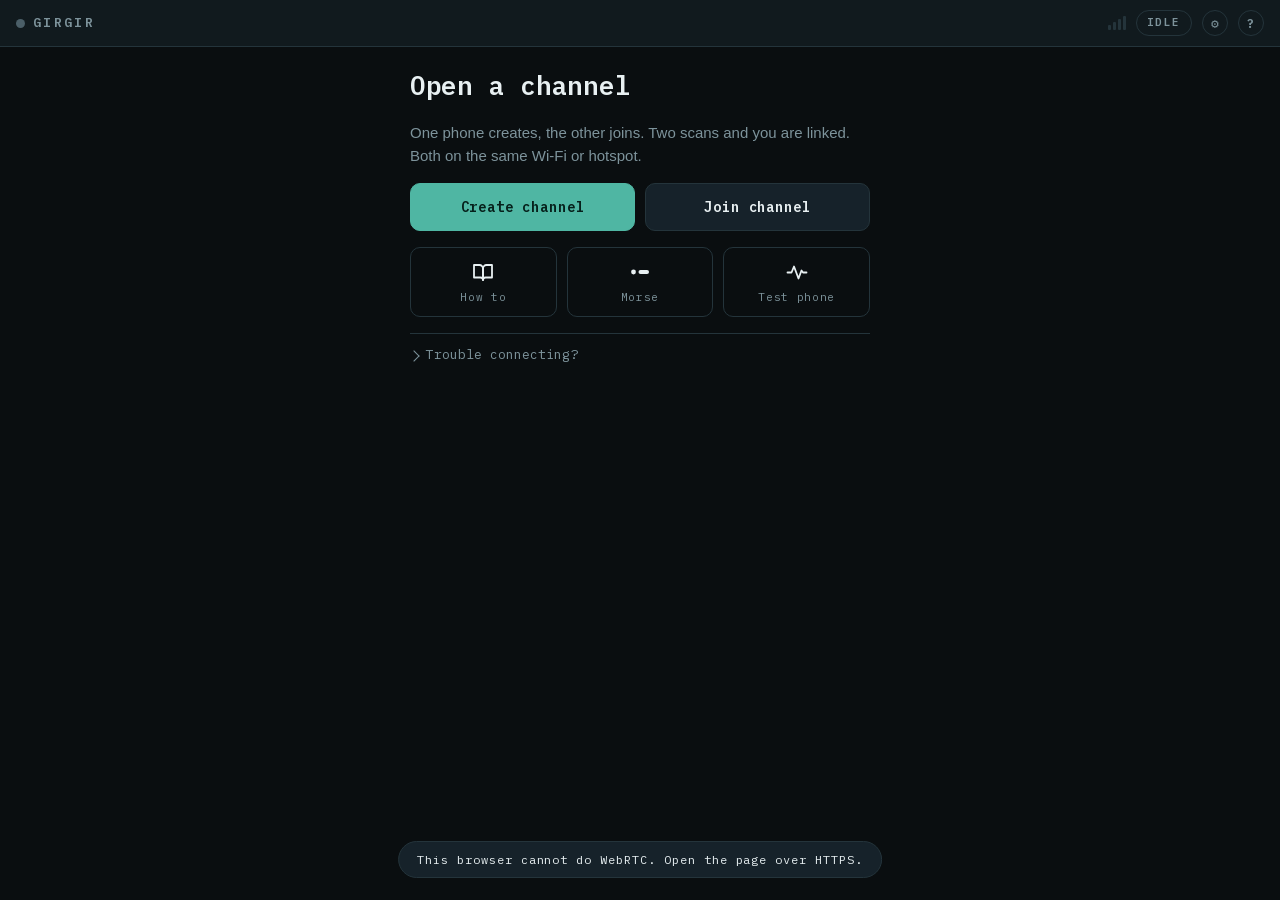
==== index.html @ 60e713d4 "0.50: Morse auto space and BT sentence break, long-range voice setting Co-Authored-By: Claude Opus 5" ====
<!doctype html>
<html lang="en">
<head>
<meta charset="utf-8">
<meta name="viewport" content="width=device-width, initial-scale=1, viewport-fit=cover, user-scalable=no">
<title>Girgir</title>
<link rel="manifest" href="manifest.webmanifest">
<meta name="theme-color" content="#0a0e10">
<meta name="mobile-web-app-capable" content="yes">
<meta name="apple-mobile-web-app-capable" content="yes">
<meta name="apple-mobile-web-app-status-bar-style" content="black-translucent">
<meta name="apple-mobile-web-app-title" content="Girgir">
<link rel="apple-touch-icon" href="icon-192.png">
<link rel="icon" href="icon-192.png">
<link rel="stylesheet" href="styles.css">
</head>
<body>

<header class="bar">
  <div class="brand">
    <span class="dot" id="brandDot"></span>
    <span>GIRGIR</span>
  </div>
  <div class="bar-right">
    <span class="bars" id="bars" data-q="0" aria-label="Link quality"><i></i><i></i><i></i><i></i></span>
    <span class="pill" id="statePill" data-state="idle">IDLE</span>
    <button class="icon-btn" id="btnSettings" aria-label="Settings">&#9881;</button>
    <button class="icon-btn" id="btnHelp" aria-label="Setup guide">?</button>
  </div>
</header>

<main id="main">

  <!-- ============ SETUP ============ -->
  <section class="view" id="viewSetup">
    <div class="stack">
      <div class="install" id="updateBar" hidden>
        <p class="install-text" id="updateText"></p>
        <button class="btn small" id="btnUpdate">Update</button>
      </div>

      <div class="install" id="resumeBar" hidden>
        <p class="install-text" id="resumeText"></p>
        <button class="btn small" id="btnResume">Return to channel</button>
        <button class="icon-btn" id="btnResumeHide" aria-label="Dismiss">&times;</button>
      </div>

      <div class="install" id="installBar" hidden>
        <p class="install-text" id="installText"></p>
        <button class="btn small" id="btnInstall" hidden>Install</button>
        <button class="icon-btn" id="btnInstallHide" aria-label="Already installed">&times;</button>
      </div>

      <h1 class="headline">Open a channel</h1>
      <p class="prose">One phone creates, the other joins. Two scans and you are linked. Both on the same Wi-Fi or hotspot.</p>
      <div class="btn-row">
        <button class="btn primary" id="btnCreate">Create channel</button>
        <button class="btn" id="btnJoin">Join channel</button>
      </div>

      <nav class="tools" aria-label="More">
        <button class="tool" id="btnGuide">
          <svg viewBox="0 0 24 24" aria-hidden="true"><path d="M3 5h5.5A3.5 3.5 0 0 1 12 8.5V20a2.5 2.5 0 0 0-2.5-2.5H3z"/><path d="M21 5h-5.5A3.5 3.5 0 0 0 12 8.5V20a2.5 2.5 0 0 1 2.5-2.5H21z"/></svg>
          <span>How to</span>
        </button>
        <button class="tool" id="btnDrill">
          <svg viewBox="0 0 24 24" aria-hidden="true"><circle cx="5.5" cy="12" r="2.4" class="solid"/><rect x="10.5" y="10" width="10.5" height="4" rx="2" class="solid"/></svg>
          <span>Morse</span>
        </button>
        <a class="tool" id="linkDiag" href="diag.html">
          <svg viewBox="0 0 24 24" aria-hidden="true"><path d="M2.5 12.5h4l2.5-6 4.5 12 3-8 1.5 2h3.5"/></svg>
          <span>Test phone</span>
        </a>
      </nav>

      <details class="trouble">
        <summary>Trouble connecting?</summary>
        <dl>
          <dt>Stuck on &ldquo;Linking up&rdquo; &middot; Android</dt>
          <dd>Settings &rarr; Apps &rarr; your browser &rarr; Permissions &rarr; <b>Nearby devices</b> &rarr; Allow. Then force-stop the browser and open it again.</dd>
          <dt>Stuck on &ldquo;Linking up&rdquo; &middot; iPhone, iPad</dt>
          <dd>Settings &rarr; Privacy &amp; Security &rarr; <b>Local Network</b> &rarr; turn your browser on. Safari needs nothing.</dd>
          <dt>Not the same network</dt>
          <dd>Join both to one Wi-Fi, or one phone&rsquo;s hotspot. On a hotspot, pick 2.4&nbsp;GHz and turn off auto-off. On iPhone, turn off Wi-Fi Assist.</dd>
          <dt>Camera blurry</dt>
          <dd>Tap <b>Switch camera</b>. Hold the phones 20&ndash;30&nbsp;cm apart with the other screen bright.</dd>
          <dt>Camera won&rsquo;t read</dt>
          <dd>Open <b>Use text</b> under the code and paste it on the other phone.</dd>
          <dt>Still stuck</dt>
          <dd><a href="diag.html">Test this phone</a> checks the microphone, camera and network.</dd>
        </dl>
      </details>

      <p class="ver-foot" id="verFoot"></p>
    </div>
  </section>

  <!-- ============ MORSE PRACTICE ============ -->
  <section class="view" id="viewDrill" hidden>
    <div class="stack">
      <p class="step">PRACTICE &middot; NO ONE ELSE NEEDED</p>

      <div class="toggles three" role="group" aria-label="Practice mode">
        <button class="tog" id="btnDrillSend" aria-pressed="true">Send it</button>
        <button class="tog" id="btnDrillHear" aria-pressed="false">Hear it</button>
        <button class="tog" id="btnDrillLive" aria-pressed="false">Live</button>
      </div>
      <div class="toggles" id="drillTogs">
        <button class="tog" id="btnDrillDigits" aria-pressed="false">+ numbers</button>
        <button class="tog" id="btnDrillMarks" aria-pressed="false">+ punctuation</button>
      </div>

      <div class="kx-phrase" id="freePhrase" aria-live="polite" hidden></div>
      <div id="freeKeyer" hidden></div>

      <div class="drill-card drill-only">
        <span class="drill-prompt" id="drillPrompt">&mdash;</span>
        <span class="drill-sub" id="drillSub">key this one</span>
      </div>

      <div class="morse" id="drillPanel">
        <div class="morse-head">
          <span class="morse-syms" id="drillSyms"></span>
          <button class="tog tiny" id="btnDrillSkip">Skip</button>
        </div>
        <p class="morse-cands" id="drillCands"></p>
      </div>

      <div class="drill-choices" id="drillChoices" hidden></div>
      <button class="tog" id="btnDrillReplay" hidden>Play it again</button>

      <button class="talk" id="drillKey">
        <span class="talk-label">KEY &middot; TAP = DOT &middot; HOLD = DASH</span>
      </button>

      <p class="drill-feedback drill-only" id="drillFeedback"></p>
      <p class="note drill-only" id="drillScore">streak 0 &middot; best 0</p>
      <div class="btn-row">
        <button class="btn" id="btnDrillChart">Full chart</button>
        <button class="btn ghost" id="btnDrillBack">Back</button>
      </div>
    </div>
  </section>

  <!-- ============ GUIDE ============ -->
  <section class="view" id="viewHelp" hidden>
    <div class="stack">
      <h1 class="headline">How to connect</h1>

      <ol class="guide">
        <li>
          <svg viewBox="0 0 240 120" class="ill anim" aria-hidden="true">
            <rect x="28" y="20" width="50" height="88" rx="9" class="ph"/><rect x="34" y="29" width="38" height="64" rx="3" class="scr"/><circle cx="53" cy="101" r="2.4" class="btn-dot"/><rect x="162" y="20" width="50" height="88" rx="9" class="ph"/><rect x="168" y="29" width="38" height="64" rx="3" class="scr"/><circle cx="187" cy="101" r="2.4" class="btn-dot"/>
            <g class="wifi" fill="none" stroke-linecap="round" stroke-width="3.2">
              <path d="M112.9 54.9 A10 10 0 0 1 127.1 54.9" class="arc a1"/>
              <path d="M107.3 49.3 A18 18 0 0 1 132.7 49.3" class="arc a2"/>
              <path d="M101.6 43.6 A26 26 0 0 1 138.4 43.6" class="arc a3"/>
              <circle cx="120" cy="62" r="3.4" class="arc-dot"/>
            </g>
            <path d="M44 62 l6 6 11 -12" class="tick t1"/>
            <path d="M178 62 l6 6 11 -12" class="tick t2"/>
          </svg>
          <h2>1 &middot; Same Wi-Fi</h2>
          <p>Put both phones on one Wi-Fi, or on one phone&rsquo;s hotspot. No internet needed.</p>
        </li>
        <li>
          <svg viewBox="0 0 240 120" class="ill anim" aria-hidden="true">
            <rect x="95" y="12" width="50" height="96" rx="9" class="ph"/><rect x="101" y="21" width="38" height="72" rx="3" class="scr"/><circle cx="120" cy="101" r="2.4" class="btn-dot"/>
            <g class="qr-in"><rect x="106" y="26" width="28" height="28" rx="2" fill="#fff"/><rect x="108.0" y="28.0" width="6.9" height="6.9" fill="#0a0e10"/><rect x="125.1" y="28.0" width="6.9" height="6.9" fill="#0a0e10"/><rect x="108.0" y="45.1" width="6.9" height="6.9" fill="#0a0e10"/><rect x="118.3" y="38.3" width="3.4" height="3.4" fill="#0a0e10"/><rect x="121.7" y="41.7" width="3.4" height="3.4" fill="#0a0e10"/><rect x="118.3" y="45.1" width="3.4" height="3.4" fill="#0a0e10"/><rect x="125.1" y="38.3" width="3.4" height="3.4" fill="#0a0e10"/><rect x="125.1" y="45.1" width="3.4" height="3.4" fill="#0a0e10"/><rect x="114.9" y="41.7" width="3.4" height="3.4" fill="#0a0e10"/></g>
            <rect x="105" y="74" width="30" height="10" rx="5" class="cta"/>
            <circle cx="120" cy="79" r="9" class="tap"/>
          </svg>
          <h2>2 &middot; Create</h2>
          <p>One phone taps <b>Create channel</b> and shows its code.</p>
        </li>
        <li>
          <svg viewBox="0 0 240 120" class="ill anim" aria-hidden="true">
            <rect x="28" y="16" width="50" height="88" rx="9" class="ph"/><rect x="34" y="25" width="38" height="64" rx="3" class="scr"/><circle cx="53" cy="97" r="2.4" class="btn-dot"/><rect x="162" y="16" width="50" height="88" rx="9" class="ph"/><rect x="168" y="25" width="38" height="64" rx="3" class="scr"/><circle cx="187" cy="97" r="2.4" class="btn-dot"/>
            <g class="first"><rect x="38" y="34" width="30" height="30" rx="2" fill="#fff"/><rect x="40.0" y="36.0" width="7.4" height="7.4" fill="#0a0e10"/><rect x="58.6" y="36.0" width="7.4" height="7.4" fill="#0a0e10"/><rect x="40.0" y="54.6" width="7.4" height="7.4" fill="#0a0e10"/><rect x="51.1" y="47.1" width="3.7" height="3.7" fill="#0a0e10"/><rect x="54.9" y="50.9" width="3.7" height="3.7" fill="#0a0e10"/><rect x="51.1" y="54.6" width="3.7" height="3.7" fill="#0a0e10"/><rect x="58.6" y="47.1" width="3.7" height="3.7" fill="#0a0e10"/><rect x="58.6" y="54.6" width="3.7" height="3.7" fill="#0a0e10"/><rect x="47.4" y="50.9" width="3.7" height="3.7" fill="#0a0e10"/></g>
            <g class="second"><rect x="172" y="34" width="30" height="30" rx="2" fill="#fff"/><rect x="174.0" y="36.0" width="7.4" height="7.4" fill="#0a0e10"/><rect x="192.6" y="36.0" width="7.4" height="7.4" fill="#0a0e10"/><rect x="174.0" y="54.6" width="7.4" height="7.4" fill="#0a0e10"/><rect x="185.1" y="47.1" width="3.7" height="3.7" fill="#0a0e10"/><rect x="188.9" y="50.9" width="3.7" height="3.7" fill="#0a0e10"/><rect x="185.1" y="54.6" width="3.7" height="3.7" fill="#0a0e10"/><rect x="192.6" y="47.1" width="3.7" height="3.7" fill="#0a0e10"/><rect x="192.6" y="54.6" width="3.7" height="3.7" fill="#0a0e10"/><rect x="181.4" y="50.9" width="3.7" height="3.7" fill="#0a0e10"/></g>
            <g class="first"><path d="M92 60 H146" class="ray"/><path d="M139 53 l8 7 -8 7" class="ray"/>
              <rect x="168" y="27" width="38" height="2.5" rx="1" class="sweep"/></g>
            <g class="second"><path d="M148 60 H94" class="ray"/><path d="M101 53 l-8 7 8 7" class="ray"/>
              <rect x="34" y="27" width="38" height="2.5" rx="1" class="sweep"/></g>
          </svg>
          <h2>3 &middot; Scan both ways</h2>
          <p>The other taps <b>Join channel</b> and scans it, then shows its own code back. The first phone reads it by itself.</p>
        </li>
        <li>
          <svg viewBox="0 0 240 120" class="ill anim" aria-hidden="true">
            <rect x="28" y="16" width="50" height="88" rx="9" class="ph"/><rect x="34" y="25" width="38" height="64" rx="3" class="scr"/><circle cx="53" cy="97" r="2.4" class="btn-dot"/><rect x="162" y="16" width="50" height="88" rx="9" class="ph"/><rect x="168" y="25" width="38" height="64" rx="3" class="scr"/><circle cx="187" cy="97" r="2.4" class="btn-dot"/>
            <circle cx="53" cy="52" r="10" class="talk-you"/>
            <circle cx="187" cy="52" r="10" class="talk-them"/>
            <g fill="none" stroke-linecap="round" stroke-width="3">
              <path d="M93.7 54.3 A8 8 0 0 1 93.7 65.7" class="out w1"/>
              <path d="M97.9 50.1 A14 14 0 0 1 97.9 69.9" class="out w2"/>
              <path d="M102.1 45.9 A20 20 0 0 1 102.1 74.1" class="out w3"/>
              <path d="M146.3 54.3 A8 8 0 0 0 146.3 65.7" class="in w1"/>
              <path d="M142.1 50.1 A14 14 0 0 0 142.1 69.9" class="in w2"/>
              <path d="M137.9 45.9 A20 20 0 0 0 137.9 74.1" class="in w3"/>
            </g>
          </svg>
          <h2>4 &middot; Talk</h2>
          <p>Linked. Earphones on each phone work best.</p>
        </li>
      </ol>

      <details class="more">
        <summary>Use it offline</summary>
        <p><b>Android:</b> browser menu &rarr; <b>Install</b> or <b>Add to Home screen</b>.</p>
        <p><b>iPhone, iPad:</b> Safari &rarr; <b>Share</b> &rarr; <b>Add to Home Screen</b>.</p>
        <p>Open it once from the home screen while online. After that it needs no internet.</p>
      </details>

      <details class="more">
        <summary>Talk modes</summary>
        <p><b>Open</b> &mdash; microphone always live. Best with earphones.</p>
        <p><b>Latch</b> &mdash; tap to talk, tap again to stop.</p>
        <p><b>Hold</b> &mdash; live only while pressed. Best on a speaker.</p>
        <p>Each phone picks its own.</p>
      </details>

      <details class="more">
        <summary>What the readouts mean</summary>
      <dl class="legend">
        <dt>Bars, top right</dt><dd>Link quality, worked out from round-trip time, packet loss and jitter. Four bars is a clean link.</dd>
        <dt>LINK</dt><dd>Round-trip time and the share of audio packets being lost.</dd>
        <dt>BATT / THEIRS</dt><dd>Battery on each phone. The iPhone cannot report its own level to a web app, so it shows a dash there.</dd>
        <dt>INPUT</dt><dd>Which microphone is actually open — <b>EARBUD</b>, <b>WIRED</b> or <b>BUILT-IN</b> — so a headset that failed to connect is obvious rather than silent.</dd>
        <dt>NET</dt><dd>The network you share, and each phone's last number. No browser can read a Wi-Fi name, so this is how you confirm you are on the same one. Amber means different networks, and audio will not flow.</dd>
        <dt>OUT</dt><dd>Where their voice comes out. A picker appears where the phone allows one; otherwise it names what the system does — earpiece on iPhone, loudspeaker on Android.</dd>
        <dt>Meters</dt><dd>Live audio level — yours in amber, theirs in teal. Set a name in settings and the labels use it instead of YOU and THEM.</dd>
      </dl>
      </details>

      <h2 class="sub">Storage on this phone</h2>
      <p class="prose">Only the app is kept, so it runs offline. No logs, no history, no recordings. It remembers just your name and that it is installed.</p>
      <div class="storage">
        <span>Version <b id="verNow">—</b><span id="verLatest"></span></span>
        <span>Using <b id="storeUsed">—</b></span>
        <button class="btn small" id="btnClear">Clear cache</button>
      </div>

      <button class="btn" id="btnHelpBack">Back</button>
    </div>
  </section>

  <!-- ============ SHOW CODE ============ -->
  <section class="view" id="viewCode" hidden>
    <div class="stack">
      <p class="step" id="codeStep">STEP 1 OF 2</p>
      <p class="prose" id="codeHint">Let the other phone scan this.</p>
      <div class="qr-wrap"><canvas id="qrCanvas"></canvas></div>

      <div class="watching" id="watching" hidden>
        <div class="watch-cam"><video id="codeCam" playsinline muted></video></div>
        <div class="watch-body">
          <p class="watch-text">Camera is already on. When their code appears, just
             turn this phone towards it &mdash; nothing to press.</p>
          <button class="link cam-switch-link" id="btnCamSwitch2" hidden>Blurry? Switch camera</button>
        </div>
      </div>

      <div class="btn-row">
        <button class="btn primary" id="btnNext">Now scan their code</button>
      </div>
      <details class="fallback">
        <summary>Camera not working? Use text</summary>
        <textarea id="codeText" readonly rows="3" spellcheck="false"></textarea>
        <button class="btn small" id="btnCopy">Copy code</button>
      </details>
      <button class="link" id="btnCancel1">Cancel</button>
    </div>
  </section>

  <!-- ============ SCAN ============ -->
  <section class="view" id="viewScan" hidden>
    <div class="stack">
      <p class="step" id="scanStep">SCAN</p>
      <p class="prose" id="scanHint">Point at the other phone's code.</p>
      <div class="cam-wrap">
        <video id="cam" playsinline muted></video>
        <div class="reticle"></div>
        <button class="cam-switch" id="btnCamSwitch" hidden>Switch camera</button>
      </div>
      <details class="fallback">
        <summary>Camera not working? Paste the code</summary>
        <textarea id="pasteText" rows="3" spellcheck="false" placeholder="Paste the code from the other phone"></textarea>
        <button class="btn small" id="btnPaste">Use this code</button>
      </details>
      <button class="link" id="btnCancel2">Cancel</button>
    </div>
  </section>

  <!-- ============ LIVE ============ -->
  <section class="view live" id="viewLive" hidden>

    <div class="readout">
      <div class="status" id="statusText">QUIET</div>
      <div class="live-banner" id="liveBanner" hidden>MIC LIVE</div>
    </div>

    <div class="meters">
      <div class="meter">
        <span class="meter-label" id="labelYou">YOU</span>
        <div class="track"><div class="fill tx" id="meterYou"></div></div>
      </div>
      <div class="meter">
        <span class="meter-label" id="labelThem">THEM</span>
        <div class="track"><div class="fill rx" id="meterThem"></div></div>
      </div>
    </div>

    <div class="strip">
      <div class="cell"><span class="k">LINK</span><span class="v" id="vLink">—</span></div>
      <div class="cell"><span class="k">BATT</span><span class="v" id="vBattYou">—</span></div>
      <div class="cell"><span class="k">THEIRS</span><span class="v" id="vBattThem">—</span></div>
      <div class="cell"><span class="k">INPUT</span><span class="v" id="vInput">—</span></div>
    </div>

    <div class="install" id="dropBar" hidden>
      <p class="install-text" id="dropText"></p>
      <button class="btn small" id="btnDropPair">Stand by now</button>
    </div>

    <div class="vol netrow">
      <span class="k">NET</span>
      <span class="v" id="vNet">&mdash;</span>
    </div>

    <div class="modes" role="group" aria-label="Talk mode">
      <button class="mode" data-mode="open">OPEN</button>
      <button class="mode" data-mode="latch">LATCH</button>
      <button class="mode" data-mode="hold">HOLD</button>
    </div>

    <div class="console">
      <button class="ping voice" id="voiceBtn" aria-pressed="false">
        <span class="face" id="voiceFace">&#128528;</span>
        <small id="voiceName">straight</small>
      </button>
      <button class="talk" id="talkBtn">
        <span class="talk-label" id="talkLabel">HOLD TO TALK</span>
      </button>
      <button class="ping" id="pingBtn">
        <span>PING</span>
        <small id="pingSub">hold = !</small>
      </button>
    </div>

    <div class="toggles">
      <button class="tog" id="btnRelink">Relink</button>
      <button class="tog" id="btnMorse" aria-pressed="false">Morse</button>
      <button class="tog danger" id="btnHangup">End</button>
    </div>

    <div class="kx-phrase" id="callPhrase" aria-live="polite" hidden></div>
    <div id="callKeyer" hidden></div>

  </section>

</main>

<div class="sheet" id="morseSheet" hidden>
  <div class="sheet-card" role="dialog" aria-modal="true" aria-label="Morse chart">
    <div class="sheet-head">
      <h2>Morse chart</h2>
      <button class="icon-btn" id="btnMorseClose" aria-label="Close chart">&times;</button>
    </div>
    <dl class="morse-how">
      <dt>&middot;</dt><dd>dot &mdash; a quick tap</dd>
      <dt>&ndash;</dt><dd>dash &mdash; hold about three times as long</dd>
      <dt>&#8202;</dt><dd>stop for a moment and the character is done</dd>
    </dl>
    <p class="note">Tap any character to hear it. Numbers follow a rule: 1&ndash;5 start
       with that many dots, 6&ndash;0 start with dashes, and every one is five long.</p>
    <div id="morseChart"></div>
  </div>
</div>

<div class="sheet" id="sheet" hidden>
  <div class="sheet-card" role="dialog" aria-modal="true" aria-label="Settings">
    <div class="sheet-head">
      <h2>Settings</h2>
      <button class="icon-btn" id="btnSheetClose" aria-label="Close settings">&times;</button>
    </div>

    <div class="vol">
      <span class="k">NAME</span>
      <input type="text" id="nameIn" maxlength="12" placeholder="optional"
             autocomplete="off" autocapitalize="words" spellcheck="false"
             aria-label="Your name, shown on the other phone">
    </div>
    <p class="note">Shown on the other phone instead of THEM. Leave it empty and the plain labels are used.</p>

    <div class="vol">
      <span class="k">MIC</span>
      <input type="range" id="micLvl" min="0" max="200" value="100" aria-label="Microphone level">
      <span class="v" id="micVal">100</span>
    </div>
    <p class="note">How loudly you are sent. Push past 100 for a quiet headset; too far and you will distort.</p>

    <div class="vol" id="volRow" hidden>
      <span class="k">VOL</span>
      <input type="range" id="vol" min="0" max="100" value="100" aria-label="Incoming volume">
      <span class="v" id="volVal">100</span>
    </div>
    <p class="note" id="volNote" hidden>Use the phone's volume buttons to set the incoming level.</p>

    <div class="vol" id="outRow">
      <span class="k">OUT</span>
      <select id="outSel" aria-label="Audio output" hidden></select>
      <span class="routes" id="routeRow" hidden role="group" aria-label="Where sound comes out">
        <button class="tog" id="btnEarpiece" aria-pressed="true">Earpiece</button>
        <button class="tog" id="btnSpeaker" aria-pressed="false">Speaker</button>
      </span>
      <span class="outnote" id="outNote">—</span>
    </div>

    <div class="toggles">
      <button class="tog" id="togHalf" aria-pressed="true">Half duplex</button>
      <button class="tog" id="togRoger" aria-pressed="true">Roger beep</button>
      <button class="tog" id="togAwake" aria-pressed="true">Keep screen on</button>
      <button class="tog" id="togRange" aria-pressed="false">Long range</button>
    </div>
    <p class="note">Half duplex mutes the other person while you transmit, so you never hear yourself back. Roger beep sounds a short tone when they stop talking. Both start on.</p>
    <p class="note">Keep screen on holds the screen awake while you are linked. Turn it off to pocket the phone — on Android the channel keeps running with the screen off, best in OPEN mode. An iPhone suspends the page either way, so it has to stay awake there.</p>
    <p class="note">Long range sends about half the voice data, so speech still gets through on a weak or slow link, such as a long-range Wi-Fi box. It sounds a little flatter. Turning it on or off changes both phones, and it resets when the channel ends.</p>
  </div>
</div>

<div class="flash" id="flash" hidden></div>
<div class="toast" id="toast" hidden></div>
<audio id="remoteAudio" autoplay playsinline></audio>

<script src="vendor/qrcode.js"></script>
<script src="app.js"></script>
</body>
</html>
---- styles.css ----
/* Earpiece — instrument-panel layout: fixed status bar, flexible middle, controls anchored to thumb reach. */

@font-face {
  font-family: 'Plex Mono';
  src: url('vendor/plex-mono-400.woff2') format('woff2');
  font-weight: 400; font-style: normal; font-display: swap;
}
@font-face {
  font-family: 'Plex Mono';
  src: url('vendor/plex-mono-600.woff2') format('woff2');
  font-weight: 600; font-style: normal; font-display: swap;
}

:root {
  --bg: #0a0e10;
  --panel: #111a1e;
  --panel-2: #16222a;
  --line: #24343b;
  --fg: #e8f0f2;
  --muted: #7d939b;
  --dim: #4b5f68;
  --tx: #f0a830;
  --rx: #4fb6a3;
  --bad: #e2574c;
  --mono: 'Plex Mono', ui-monospace, SFMono-Regular, Menlo, 'Roboto Mono', monospace;
  --sans: -apple-system, BlinkMacSystemFont, 'Segoe UI', Roboto, sans-serif;
  color-scheme: dark;
}

* { box-sizing: border-box; -webkit-tap-highlight-color: transparent; }

/* Must beat .view.live's display:flex, or hidden views still paint. */
[hidden] { display: none !important; }

html, body { height: 100%; }

body {
  margin: 0;
  background: var(--bg);
  color: var(--fg);
  font-family: var(--mono);
  font-size: 15px;
  line-height: 1.45;
  display: grid;
  grid-template-rows: auto 1fr;
  overflow: hidden;
  padding-top: env(safe-area-inset-top, 0px);
  padding-bottom: env(safe-area-inset-bottom, 0px);
  overscroll-behavior: none;
}

/* ---------- status bar ---------- */

.bar {
  display: flex;
  align-items: center;
  justify-content: space-between;
  gap: 12px;
  padding-block: 10px;
  padding-left: max(16px, env(safe-area-inset-left, 0px));
  padding-right: max(16px, env(safe-area-inset-right, 0px));
  border-bottom: 1px solid var(--line);
  background: var(--panel);
}

.brand {
  display: flex; align-items: center; gap: 8px;
  font-weight: 600; font-size: 13px; letter-spacing: 0.18em;
  color: var(--muted);
}

.dot {
  width: 9px; height: 9px; border-radius: 50%;
  background: var(--dim); flex: none;
  transition: background 160ms ease, box-shadow 160ms ease;
}
.dot.on { background: var(--rx); box-shadow: 0 0 10px rgba(79,182,163,0.7); }
.dot.tx { background: var(--tx); box-shadow: 0 0 10px rgba(240,168,48,0.8); }

.bar-right { display: flex; align-items: center; gap: 10px; }

.rtt { font-size: 12px; color: var(--dim); font-variant-numeric: tabular-nums; }

.pill {
  font-size: 11px; font-weight: 600; letter-spacing: 0.14em;
  padding: 4px 10px; border-radius: 999px;
  border: 1px solid var(--line); color: var(--muted);
}
.pill[data-state="pairing"] { color: var(--tx); border-color: rgba(240,168,48,0.45); }
.pill[data-state="linked"]  { color: var(--rx); border-color: rgba(79,182,163,0.45); }
.pill[data-state="lost"]    { color: var(--bad); border-color: rgba(226,87,76,0.5); }

/* ---------- views ---------- */

#main { min-height: 0; position: relative; }

.view {
  position: absolute; inset: 0;
  overflow-y: auto;
  padding-block: 20px;
  padding-left: max(16px, env(safe-area-inset-left, 0px));
  padding-right: max(16px, env(safe-area-inset-right, 0px));
}

.stack {
  display: flex; flex-direction: column; gap: 16px;
  max-width: 460px; margin: 0 auto; min-width: 0;
}

.headline {
  font-size: 26px; font-weight: 600; margin: 0;
  letter-spacing: -0.01em; text-wrap: balance;
}

.prose {
  margin: 0; font-family: var(--sans); color: var(--muted);
  font-size: 15px; line-height: 1.55;
}

.note { margin: 0; font-size: 12px; color: var(--dim); font-family: var(--sans); }

.step {
  margin: 0; font-size: 11px; font-weight: 600;
  letter-spacing: 0.18em; color: var(--tx);
}

/* ---------- buttons ---------- */

.btn-row { display: flex; gap: 10px; flex-wrap: wrap; }

.btn {
  flex: 1 1 140px; min-width: 0;
  font-family: var(--mono); font-size: 14px; font-weight: 600;
  letter-spacing: 0.06em;
  padding: 14px 16px; border-radius: 10px;
  background: var(--panel-2); color: var(--fg);
  border: 1px solid var(--line);
  cursor: pointer;
}
.btn.primary { background: var(--rx); color: #06201b; border-color: var(--rx); }
.btn.small { flex: 0 0 auto; padding: 9px 14px; font-size: 13px; }
.btn:active { transform: translateY(1px); }

.link {
  background: none; border: 0; color: var(--dim);
  font-family: var(--mono); font-size: 13px; padding: 6px;
  text-decoration: underline; cursor: pointer; align-self: flex-start;
}

/* ---------- QR + camera ---------- */

.qr-wrap {
  background: #fff; border-radius: 12px; padding: 12px;
  display: flex; justify-content: center;
}
#qrCanvas { width: 100%; max-width: 360px; height: auto; display: block; image-rendering: pixelated; }

.cam-wrap {
  position: relative; width: 100%; aspect-ratio: 1 / 1; max-width: 400px;
  margin-inline: auto; border-radius: 12px; overflow: hidden;
  background: #000; border: 1px solid var(--line);
}
#cam { width: 100%; height: 100%; object-fit: cover; display: block; }
.reticle {
  position: absolute; inset: 14%;
  border: 2px solid rgba(79,182,163,0.85); border-radius: 8px;
  pointer-events: none;
}

/* Some phones hand a web page the wide-angle lens, which cannot focus close
   enough to read a screen. */
.cam-switch {
  position: absolute; right: 10px; bottom: 10px;
  font: inherit; font-size: 13px; padding: 8px 12px; border-radius: 999px;
  background: rgba(10, 14, 16, 0.78); color: var(--fg);
  border: 1px solid rgba(232, 240, 242, 0.35); cursor: pointer;
}

.fallback { border-top: 1px solid var(--line); padding-top: 12px; }
.fallback summary {
  font-size: 12px; color: var(--dim); cursor: pointer;
  font-family: var(--sans);
}
.fallback textarea {
  width: 100%; margin-top: 10px; padding: 10px;
  background: var(--panel); color: var(--muted);
  border: 1px solid var(--line); border-radius: 8px;
  font-family: var(--mono); font-size: 11px; resize: vertical;
  word-break: break-all;
}

/* ---------- live console ---------- */

.view.live {
  display: flex; flex-direction: column; gap: 18px;
  justify-content: space-between; overflow: hidden;
}

.readout { text-align: center; }

.status {
  font-size: 15px; font-weight: 600; letter-spacing: 0.2em;
  color: var(--muted); min-height: 22px;
}
.status.tx { color: var(--tx); }
.status.rx { color: var(--rx); }

.live-banner {
  margin-top: 8px; display: inline-block;
  font-size: 11px; font-weight: 600; letter-spacing: 0.2em;
  color: #2b1a00; background: var(--tx);
  padding: 3px 12px; border-radius: 999px;
}

.meters { display: flex; flex-direction: column; gap: 10px; }

.meter { display: flex; align-items: center; gap: 12px; }

.meter-label {
  font-size: 11px; letter-spacing: 0.16em; color: var(--dim);
  /* A name has to fit here too, so this grows a little rather than being
     pinned to the width of the word THEM. */
  min-width: 46px; max-width: 108px; flex: none;
  overflow: hidden; text-overflow: ellipsis; white-space: nowrap;
}

.track {
  flex: 1; min-width: 0; height: 6px; border-radius: 3px;
  background: var(--panel-2); overflow: hidden;
}

.fill {
  height: 100%; width: 0%; border-radius: 3px;
  transition: width 70ms linear;
}
.fill.tx { background: var(--tx); }
.fill.rx { background: var(--rx); }

.modes {
  display: grid; grid-template-columns: repeat(3, 1fr); gap: 6px;
  background: var(--panel); border: 1px solid var(--line);
  border-radius: 10px; padding: 5px;
}

.mode {
  font-family: var(--mono); font-size: 12px; font-weight: 600;
  letter-spacing: 0.12em;
  padding: 10px 4px; border-radius: 7px;
  background: transparent; color: var(--muted);
  border: 0; cursor: pointer;
}
.mode[aria-pressed="true"] { background: var(--panel-2); color: var(--fg); }

.console {
  display: flex; align-items: center; justify-content: center; gap: 18px;
}

.talk {
  width: min(190px, 46vw); aspect-ratio: 1; border-radius: 50%;
  background: var(--panel-2); color: var(--fg);
  border: 2px solid var(--line);
  font-family: var(--mono); font-size: 13px; font-weight: 600;
  letter-spacing: 0.1em; cursor: pointer;
  display: flex; align-items: center; justify-content: center;
  padding: 16px; text-align: center;
  touch-action: none; user-select: none; -webkit-user-select: none;
  -webkit-touch-callout: none;
  transition: background 90ms ease, border-color 90ms ease, color 90ms ease;
}
.talk.live {
  background: var(--tx); color: #2b1a00; border-color: var(--tx);
  box-shadow: 0 0 0 10px rgba(240,168,48,0.12);
}
.talk.muted { border-color: rgba(226,87,76,0.5); color: var(--bad); }
.talk-label { pointer-events: none; }

.ping {
  width: 84px; aspect-ratio: 1; border-radius: 50%;
  background: var(--panel); color: var(--rx);
  border: 1px solid var(--line);
  font-family: var(--mono); font-size: 11px; font-weight: 600;
  letter-spacing: 0.12em; cursor: pointer;
  display: flex; flex-direction: column; align-items: center; justify-content: center;
  gap: 2px; touch-action: none; user-select: none; -webkit-user-select: none;
  -webkit-touch-callout: none;
}
.ping small { font-size: 9px; color: var(--dim); letter-spacing: 0.05em; }
.ping:active { background: var(--panel-2); }
.ping.sent { border-color: var(--rx); }

.toggles { display: flex; gap: 8px; flex-wrap: wrap; }

.tog {
  flex: 1 1 auto; min-width: 0;
  font-family: var(--mono); font-size: 11px; letter-spacing: 0.1em;
  padding: 10px 8px; border-radius: 8px;
  background: var(--panel); color: var(--dim);
  border: 1px solid var(--line); cursor: pointer;
}
.tog[aria-pressed="true"] { color: var(--rx); border-color: rgba(79,182,163,0.4); }
.tog.danger { color: var(--bad); border-color: rgba(226,87,76,0.3); flex: 0 0 auto; }

/* ---------- overlays ---------- */

.flash {
  position: fixed; inset: 0; z-index: 40; pointer-events: none;
  background: var(--rx); opacity: 0.55;
  animation: flashOut 520ms ease forwards;
}
.flash.urgent { background: var(--tx); }
@keyframes flashOut { to { opacity: 0; } }

.toast {
  position: fixed; z-index: 50;
  left: 50%; transform: translateX(-50%);
  bottom: calc(22px + env(safe-area-inset-bottom, 0px));
  background: var(--panel-2); color: var(--fg);
  border: 1px solid var(--line); border-radius: 999px;
  padding: 9px 18px; font-size: 12px; letter-spacing: 0.08em;
  max-width: calc(100% - 32px); text-align: center;
}

@media (prefers-reduced-motion: reduce) {
  * { animation-duration: 0.01ms !important; transition-duration: 0.01ms !important; }
}

@media (max-height: 680px) {
  .view.live { gap: 12px; }
  .talk { width: min(150px, 40vw); }
  .headline { font-size: 22px; }
}

/* ===================== added: guide, indicators ===================== */

.icon-btn {
  width: 26px; height: 26px; border-radius: 50%; flex: none;
  background: transparent; color: var(--muted);
  border: 1px solid var(--line);
  font-family: var(--mono); font-size: 13px; font-weight: 600;
  cursor: pointer; line-height: 1; padding: 0;
}
.icon-btn:active { background: var(--panel-2); }

/* signal bars */
.bars { display: flex; align-items: flex-end; gap: 2px; height: 14px; }
.bars i { width: 3px; border-radius: 1px; background: var(--line); display: block; }
.bars i:nth-child(1) { height: 5px; }
.bars i:nth-child(2) { height: 8px; }
.bars i:nth-child(3) { height: 11px; }
.bars i:nth-child(4) { height: 14px; }
.bars[data-q="1"] i:nth-child(-n+1),
.bars[data-q="2"] i:nth-child(-n+2) { background: var(--bad); }
.bars[data-q="3"] i:nth-child(-n+3) { background: var(--tx); }
.bars[data-q="4"] i { background: var(--rx); }

.btn.ghost {
  flex: 1 1 100%;
  background: transparent; color: var(--muted);
  border-style: dashed; font-weight: 400; letter-spacing: 0.02em;
}
a.btn { display: block; box-sizing: border-box; text-align: center; text-decoration: none; }

/* ---------- main page: tools, trouble, version ---------- */

#viewSetup .stack { min-height: 100%; }

.tools { display: grid; grid-template-columns: repeat(3, 1fr); gap: 10px; }

.tool {
  display: flex; flex-direction: column; align-items: center; justify-content: center;
  gap: 6px; min-width: 0; padding: 12px 6px 10px;
  background: transparent; color: var(--muted);
  border: 1px solid var(--line); border-radius: 10px;
  font: inherit; font-size: 11px; letter-spacing: 0.06em;
  text-decoration: none; cursor: pointer;
}
.tool svg {
  width: 24px; height: 24px; fill: none; stroke: var(--fg);
  stroke-width: 1.8; stroke-linecap: round; stroke-linejoin: round;
}
.tool svg .solid { fill: var(--fg); stroke: none; }
.tool:active { transform: translateY(1px); background: var(--panel); }

.trouble { border-top: 1px solid var(--line); padding-top: 12px; }
.trouble summary {
  font-size: 13px; color: var(--muted); cursor: pointer;
  list-style: none; display: flex; align-items: center; gap: 8px;
}
.trouble summary::-webkit-details-marker { display: none; }
.trouble summary::before {
  content: ''; width: 7px; height: 7px; flex: none;
  border-right: 1.6px solid currentColor; border-bottom: 1.6px solid currentColor;
  transform: rotate(-45deg); transition: transform .15s ease;
}
.trouble[open] summary::before { transform: rotate(45deg); }
.trouble dl { margin: 12px 0 0; display: flex; flex-direction: column; gap: 4px; }
.trouble dt { font-size: 12px; font-weight: 600; color: var(--fg); margin-top: 8px; }
.trouble dd {
  margin: 0; font-family: var(--sans); font-size: 13px;
  line-height: 1.5; color: var(--muted);
}
.trouble dd b { color: var(--fg); font-weight: 600; }
.trouble a { color: var(--rx); }

.ver-foot {
  margin: auto 0 0; padding-top: 12px; text-align: center;
  font-size: 11px; letter-spacing: 0.08em; color: var(--dim);
}
@media (prefers-reduced-motion: reduce) { .trouble summary::before { transition: none; } }

/* ---------- guide ---------- */

.guide { list-style: none; margin: 0; padding: 0; display: flex; flex-direction: column; gap: 26px; }

.guide li { display: flex; flex-direction: column; gap: 8px; min-width: 0; }

.ill {
  width: 100%; max-width: 100%; height: auto; display: block;
  background: var(--panel); border: 1px solid var(--line);
  border-radius: 10px; padding: 6px;
}

.guide h2 {
  margin: 4px 0 0; font-size: 14px; font-weight: 600;
  letter-spacing: 0.08em; color: var(--fg);
}

.guide p {
  margin: 0; font-family: var(--sans); font-size: 14px;
  line-height: 1.55; color: var(--muted);
}
.guide p b { color: var(--fg); font-weight: 600; }

.guide .tip {
  font-size: 13px; color: var(--dim);
  border-left: 2px solid var(--line); padding-left: 10px;
}

/* Guide drawings: plain shapes, drawn here, so they work offline and carry
   no licence. Each loops one short motion; with reduced motion they hold
   their finished picture. */
.ill .ph { fill: var(--panel-2); stroke: var(--line); stroke-width: 2; }
.ill .scr { fill: var(--bg); }
.ill .btn-dot { fill: var(--line); }
.ill .arc { stroke: var(--rx); }
.ill .arc-dot { fill: var(--rx); }
.ill .tick { fill: none; stroke: var(--rx); stroke-width: 3.2; stroke-linecap: round; stroke-linejoin: round; }
.ill .cta { fill: var(--rx); }
.ill .tap { fill: var(--fg); }
.ill .ray { fill: none; stroke: var(--rx); stroke-width: 3; stroke-linecap: round; stroke-linejoin: round; }
.ill .sweep { fill: var(--rx); }
.ill .talk-you { fill: var(--tx); }
.ill .talk-them { fill: var(--rx); }
.ill .out { stroke: var(--tx); }
.ill .in { stroke: var(--rx); }

.anim .a1, .anim .a2, .anim .a3, .anim .w1, .anim .w2, .anim .w3 { animation: glow 1.8s ease-in-out infinite; }
.anim .a2, .anim .w2 { animation-delay: .2s; }
.anim .a3, .anim .w3 { animation-delay: .4s; }
.anim .in { animation-name: glow-late; }
@keyframes glow { 0%, 100% { opacity: .15; } 40% { opacity: 1; } }
@keyframes glow-late { 0%, 45% { opacity: .15; } 75% { opacity: 1; } 100% { opacity: .15; } }

.anim .tick { animation: tick 3.6s ease-in-out infinite; }
.anim .t2 { animation-delay: .25s; }
@keyframes tick { 0%, 35% { opacity: 0; } 50%, 90% { opacity: 1; } 100% { opacity: 0; } }

.anim .tap { transform-box: fill-box; transform-origin: center; animation: tap 3.6s ease-out infinite; }
@keyframes tap {
  0% { opacity: 0; transform: scale(.4); }
  8% { opacity: .55; transform: scale(1); }
  24% { opacity: 0; transform: scale(1.9); }
  100% { opacity: 0; transform: scale(1.9); }
}
.anim .qr-in { animation: qr-in 3.6s ease-in-out infinite; }
@keyframes qr-in { 0%, 20% { opacity: 0; } 32%, 92% { opacity: 1; } 100% { opacity: 0; } }

.anim .first { animation: first 6s steps(1, end) infinite; }
.anim .second { animation: second 6s steps(1, end) infinite; }
@keyframes first { 0% { opacity: 1; } 50% { opacity: 0; } }
@keyframes second { 0% { opacity: 0; } 50% { opacity: 1; } }
.anim .sweep { animation: sweep 1.5s ease-in-out infinite alternate; }
@keyframes sweep { from { transform: translateY(0); } to { transform: translateY(58px); } }

.anim .talk-you { animation: glow 1.8s ease-in-out infinite; }
.anim .talk-them { animation: glow-late 1.8s ease-in-out infinite; }

@media (prefers-reduced-motion: reduce) {
  .anim * { animation: none !important; }
  .anim .second .sweep, .anim .first .sweep { display: none; }
}

.more { border-top: 1px solid var(--line); padding-top: 12px; }
.more summary {
  font-size: 13px; color: var(--muted); cursor: pointer;
  list-style: none; display: flex; align-items: center; gap: 8px;
}
.more summary::-webkit-details-marker { display: none; }
.more summary::before {
  content: ''; width: 7px; height: 7px; flex: none;
  border-right: 1.6px solid currentColor; border-bottom: 1.6px solid currentColor;
  transform: rotate(-45deg);
}
.more[open] summary::before { transform: rotate(45deg); }
.more p {
  margin: 10px 0 0; font-family: var(--sans); font-size: 14px;
  line-height: 1.5; color: var(--muted);
}
.more p b { color: var(--fg); font-weight: 600; }
.more .legend { margin-top: 12px; }

.sub {
  margin: 10px 0 0; font-size: 12px; font-weight: 600;
  letter-spacing: 0.18em; color: var(--tx);
}

.legend { margin: 0; display: grid; grid-template-columns: auto 1fr; gap: 6px 14px; align-items: baseline; }
.legend dt { font-size: 11px; letter-spacing: 0.1em; color: var(--fg); white-space: nowrap; }
.legend dd {
  margin: 0; font-family: var(--sans); font-size: 13px;
  line-height: 1.5; color: var(--muted); min-width: 0;
}

.storage {
  display: flex; align-items: center; justify-content: space-between;
  gap: 12px; flex-wrap: wrap;
  background: var(--panel); border: 1px solid var(--line);
  border-radius: 10px; padding: 12px 14px;
  font-size: 12px; color: var(--muted);
}
.storage b { color: var(--fg); font-variant-numeric: tabular-nums; }

/* ---------- instrument strip ---------- */

.view.live { overflow-y: auto; }

.strip {
  display: grid; grid-template-columns: repeat(4, 1fr); gap: 1px;
  background: var(--line); border: 1px solid var(--line);
  border-radius: 10px; overflow: hidden;
}

.cell {
  background: var(--panel); padding: 8px 6px;
  display: flex; flex-direction: column; align-items: center; gap: 3px;
  min-width: 0;
}

.k { font-size: 9px; letter-spacing: 0.14em; color: var(--dim); }

.v {
  font-size: 12px; color: var(--fg); font-variant-numeric: tabular-nums;
  white-space: nowrap; overflow: hidden; text-overflow: ellipsis; max-width: 100%;
}
.v.warn { color: var(--tx); }
.v.bad { color: var(--bad); }

.vol { display: flex; align-items: center; gap: 12px; }
.vol .k { flex: none; width: 30px; }
.vol .v { flex: none; width: 34px; text-align: right; }

/* An address needs the whole row, unlike the short numeric readouts. */
.netrow .v { flex: 1; width: auto; text-align: left; color: var(--muted); }

.vol input[type="range"] {
  flex: 1; min-width: 0; height: 22px;
  accent-color: var(--rx); background: transparent; cursor: pointer;
}

.outnote {
  flex: 1; min-width: 0; text-align: right;
  font-size: 12px; color: var(--fg);
  white-space: nowrap; overflow: hidden; text-overflow: ellipsis;
}

#outSel {
  flex: 1; min-width: 0;
  background: var(--panel); color: var(--fg);
  border: 1px solid var(--line); border-radius: 8px;
  padding: 8px 10px; font-family: var(--mono); font-size: 12px;
}


/* ---------------- settings sheet ---------------- */

/* A panel over the channel rather than another screen, so the talk button is
   one tap away again and nothing is lost by opening it mid-call. */
.sheet {
  position: fixed; inset: 0; z-index: 40;
  display: flex; align-items: flex-end; justify-content: center;
  background: rgba(4, 7, 9, 0.72);
  padding: 16px;
}

.sheet-card {
  width: 100%; max-width: 440px;
  background: var(--panel); border: 1px solid var(--line);
  border-radius: 14px; padding: 18px;
  display: flex; flex-direction: column; gap: 12px;
  max-height: 86vh; overflow-y: auto;
  box-shadow: 0 -8px 40px rgba(0, 0, 0, 0.55);
}

.sheet-head { display: flex; align-items: center; justify-content: space-between; }

.sheet-head h2 {
  margin: 0; font-family: var(--mono); font-size: 12px;
  letter-spacing: 0.16em; text-transform: uppercase; color: var(--tx);
}

.sheet .note { margin: 0; }

@media (min-width: 560px) {
  .sheet { align-items: center; }
}

/* ---------------- install prompt ---------------- */

/* Android can install in one tap from here; iOS gets the share-sheet route
   spelled out, because it offers no install API at all. */
.install {
  display: flex; align-items: center; gap: 12px; flex-wrap: wrap;
  background: var(--panel-2); border: 1px solid var(--line);
  border-left: 3px solid var(--tx);
  border-radius: 10px; padding: 12px 14px;
}

.install-text {
  flex: 1 1 200px; min-width: 0; margin: 0;
  font-size: 13px; line-height: 1.5; color: var(--muted);
}

.install-text b { color: var(--fg); font-weight: 600; }

/* Dismiss, for the one case nothing can detect: iOS reopened in a browser
   tab after the app is already on the home screen. */
.install .icon-btn { flex: none; width: 28px; height: 28px; font-size: 14px; }


/* Name field, same row shape as the sliders beside it. */
.vol input[type="text"] {
  flex: 1; min-width: 0;
  font-family: var(--mono); font-size: 13px;
  background: var(--bg); color: var(--fg);
  border: 1px solid var(--line); border-radius: 8px;
  padding: 9px 10px;
}

.vol input[type="text"]::placeholder { color: var(--dim); }
.vol input[type="text"]:focus { outline: none; border-color: var(--rx); }

/* ---------------- first-run install block ---------------- */

/* Installing is a precondition rather than one of the four steps, so it sits
   above them and spells out both platforms - whoever opens the link is on
   one of the two and should not have to guess which half applies. */
.firstrun {
  background: var(--panel); border: 1px solid var(--line);
  border-left: 3px solid var(--tx);
  border-radius: 10px; padding: 16px; margin-bottom: 22px;
}

.firstrun h2 {
  margin: 0 0 8px; font-family: var(--mono); font-size: 13px;
  letter-spacing: 0.1em; text-transform: uppercase; color: var(--tx);
}

.firstrun h3 {
  margin: 0 0 4px; font-family: var(--mono); font-size: 11px;
  letter-spacing: 0.14em; text-transform: uppercase; color: var(--rx);
}

.firstrun p { margin: 0 0 10px; font-size: 14px; line-height: 1.55; color: var(--muted); }
.firstrun b { color: var(--fg); font-weight: 600; }
.firstrun .two { display: grid; gap: 14px; margin: 14px 0 4px; }
.firstrun .tip { margin: 10px 0 0; font-size: 13px; color: var(--dim); }

@media (min-width: 520px) {
  .firstrun .two { grid-template-columns: 1fr 1fr; gap: 20px; }
}

/* Earpiece / speaker pair, sized to sit in the OUT row beside its label. */
.routes { display: flex; gap: 6px; flex: 1; min-width: 0; }
.routes .tog { padding: 7px 6px; font-size: 10px; }

/* ---------------- voice disguiser ---------------- */

.voice { color: var(--tx); gap: 1px; }
.voice .face { font-size: 26px; line-height: 1; }
.voice small { font-size: 9px; letter-spacing: 0.08em; color: var(--dim); }
.voice.on { border-color: var(--tx); background: var(--panel-2); }
.voice.on small { color: var(--tx); }

/* Five seconds is a long press, so the button shows it is counting. */
.ping.arming { animation: arming 5s linear forwards; }

@keyframes arming {
  0%   { box-shadow: inset 0 0 0 0 rgba(226, 87, 76, 0); }
  100% { box-shadow: inset 0 0 0 42px rgba(226, 87, 76, 0.45); }
}

.flash.alarm { animation: alarmflash 0.26s steps(1) 6; }

@keyframes alarmflash {
  0%, 49%  { background: rgba(226, 87, 76, 0.5); }
  50%, 100% { background: rgba(226, 87, 76, 0); }
}

@media (prefers-reduced-motion: reduce) {
  .ping.arming { animation: none; border-color: var(--bad); }
  .flash.alarm { animation: none; background: rgba(226, 87, 76, 0.4); }
}

/* Version readout beside the cache size. */
.storage #verLatest { color: var(--muted); }
.storage #verLatest.stale { color: var(--tx); }

/* Version readout beside the cache size. */
.storage #verLatest { color: var(--muted); }
.storage #verLatest.stale { color: var(--tx); }

/* ---------------- scanning while showing a code ---------------- */

/* The creator shows its code and watches for the reply at the same time, so
   there is no step between the two scans - just turn the phone around. */
.watching {
  display: flex; align-items: center; gap: 12px;
  background: var(--panel); border: 1px solid var(--line);
  border-left: 3px solid var(--rx);
  border-radius: 10px; padding: 10px 12px;
}

.watch-cam {
  flex: none; width: 64px; height: 64px; border-radius: 8px;
  overflow: hidden; background: #000; border: 1px solid var(--line);
  position: relative;
}

.watch-cam video { width: 100%; height: 100%; object-fit: cover; display: block; }

.watch-cam::after {
  content: ''; position: absolute; inset: 0;
  box-shadow: inset 0 0 0 2px rgba(79, 182, 163, 0.55);
  border-radius: 8px; animation: watchpulse 1.8s ease-in-out infinite;
}

@keyframes watchpulse { 50% { box-shadow: inset 0 0 0 2px rgba(79, 182, 163, 0.15); } }

.watch-text { margin: 0; font-size: 12px; line-height: 1.5; color: var(--muted); }
.watch-body { min-width: 0; }
.cam-switch-link { margin-top: 6px; padding: 4px 0; font-size: 12px; }

@media (prefers-reduced-motion: reduce) { .watch-cam::after { animation: none; } }

/* ---------------- morse practice ---------------- */

.morse {
  border: 1px solid var(--line); border-radius: 10px;
  background: var(--panel-2); padding: 10px 12px;
}
.morse-head { display: flex; align-items: center; gap: 6px; }
.morse-syms {
  flex: 1 1 auto; min-width: 0;
  font-size: 20px; letter-spacing: 5px; color: var(--tx); min-height: 24px;
}
.tog.tiny { flex: 0 0 auto; padding: 5px 9px; font-size: 10px; }
.morse-cands {
  margin: 9px 0 0; font-size: 12px; line-height: 1.7;
  color: var(--muted); word-spacing: 4px; overflow-wrap: anywhere;
}

.drill-card {
  display: flex; flex-direction: column; align-items: center; gap: 4px;
  border: 1px solid var(--line); border-radius: 12px;
  background: var(--panel-2); padding: 18px 12px;
}
.drill-prompt { font-size: 52px; line-height: 1; color: var(--tx); letter-spacing: 2px; }
.drill-sub { font-size: 11px; letter-spacing: 0.12em; color: var(--muted); text-transform: uppercase; }

.drill-choices { display: grid; grid-template-columns: repeat(4, 1fr); gap: 8px; }
.drill-choices button {
  font-family: var(--mono); font-size: 22px; padding: 14px 0;
  border-radius: 10px; background: var(--panel); color: var(--fg);
  border: 1px solid var(--line); cursor: pointer;
}
.drill-choices button:disabled { opacity: 0.45; }

.drill-feedback { margin: 0; min-height: 20px; font-size: 13px; color: var(--muted); }
.drill-feedback.good { color: var(--rx); }
.drill-feedback.bad { color: var(--bad); }

/* ---------------- morse chart ---------------- */

.morse-how {
  display: grid; grid-template-columns: 1.6em 1fr; gap: 4px 8px;
  margin: 0; font-size: 13px; color: var(--muted);
}
.morse-how dt { color: var(--tx); font-family: var(--mono); font-size: 18px; line-height: 1; text-align: center; }
.morse-how dd { margin: 0; }

.mg-title {
  margin: 6px 0 8px; font-family: var(--mono); font-size: 11px; font-weight: 600;
  letter-spacing: 0.16em; text-transform: uppercase; color: var(--muted);
}
.morse-grid {
  display: grid; grid-template-columns: repeat(auto-fill, minmax(104px, 1fr)); gap: 6px;
}
.mg {
  display: flex; align-items: baseline; gap: 10px; min-width: 0;
  font-family: var(--mono); text-align: left; cursor: pointer;
  background: var(--panel-2); color: var(--fg);
  border: 1px solid var(--line); border-radius: 8px; padding: 8px 10px;
}
.mg:active { transform: translateY(1px); }
.mg b { font-size: 15px; min-width: 12px; }
.mg span { color: var(--tx); font-size: 15px; letter-spacing: 2px; white-space: nowrap; }

#viewDrill .toggles { display: grid; grid-template-columns: 1fr 1fr; gap: 8px; }
#viewDrill .toggles.three { grid-template-columns: 1fr 1fr 1fr; }
#viewDrill .toggles .tog { width: 100%; }
#drillKey { align-self: center; }

/* Before anything is keyed the strip says so in words, rather than showing a
   mark that could be read as a dash. */
.morse-syms:empty::before {
  content: 'tap the key'; font-size: 13px; letter-spacing: normal; color: var(--dim);
}
/* Room for two lines of hints, so the key does not jump down under the thumb
   the moment the first one appears. */
.morse-cands { min-height: 3.4em; }

/* ---------------- live keyer ---------------- */

.kx { display: flex; flex-direction: column; gap: 10px; }
.kx-line {
  display: flex; align-items: baseline; gap: 8px; flex-wrap: wrap;
  min-height: 30px; font-family: var(--mono); overflow-wrap: anywhere;
}
.kx-word { font-size: 24px; letter-spacing: 3px; color: var(--fg); }
.kx-syms { font-size: 22px; letter-spacing: 5px; color: var(--tx); }
.kx-line.empty::before {
  content: 'tap the key to start'; font-size: 13px; color: var(--dim);
}
.kx-next { margin: 6px 0 8px; min-height: 1.5em; font-size: 12px; color: var(--muted); }
.kx-next b { color: var(--fg); font-family: var(--mono); font-size: 15px; }
/* A fixed height: the guide grows and shrinks with every symbol, and the key
   below it must stay exactly where the thumb is. */
.kx-guide {
  display: grid; grid-template-columns: repeat(auto-fill, minmax(96px, 1fr)); gap: 5px;
  height: 150px; overflow-y: auto; align-content: start; overscroll-behavior: contain;
}
.kx-panel.no-guide .kx-guide { display: none; }
.kx-chip {
  display: flex; align-items: baseline; gap: 6px; min-width: 0;
  font-family: var(--mono); text-align: left; cursor: pointer;
  background: var(--panel); color: var(--fg);
  border: 1px solid var(--line); border-radius: 7px; padding: 6px 8px;
}
.kx-chip b { font-size: 15px; min-width: 11px; }
.kx-chip .done { color: var(--dim); font-size: 13px; letter-spacing: 2px; }
.kx-chip .left { color: var(--tx); font-size: 13px; letter-spacing: 2px; margin-left: -4px; white-space: nowrap; }
.kx-chip.now { border-color: var(--rx); }
.kx-chip.now .left {
  margin-left: 0; color: var(--rx); font-size: 10px; letter-spacing: 0.08em; text-transform: uppercase;
}
.kx-row { display: flex; gap: 6px; }
.kx-row .tog { flex: 1 1 0; min-width: 0; }
.kx-key { align-self: center; }
.kx-actions { display: grid; grid-template-columns: 64px 1fr 76px; gap: 8px; }
.kx-actions .btn { width: 100%; }
.kx-back { font-size: 20px; padding: 6px; }
.kx-phrase {
  min-height: 48px; padding: 10px 12px; border-radius: 10px;
  border: 1px solid var(--line); background: var(--panel);
  font-family: var(--mono); font-size: 17px; line-height: 1.7; overflow-wrap: anywhere;
}
.kx-phrase .empty { font-family: var(--sans); font-size: 12px; line-height: 1.5; color: var(--dim); }
.kx-w {
  font: inherit; letter-spacing: 1px; padding: 0 1px; margin: 0;
  background: none; border: 0; cursor: pointer;
}
.kx-w.you { color: var(--tx); }
.kx-w.them { color: var(--rx); }
/* A sentence break: a small tag in the sender's colour, then a new line. */
.kx-br {
  font-family: var(--mono); font-size: 10px; letter-spacing: 0.08em;
  padding: 1px 5px; margin: 0 2px; border-radius: 4px; cursor: pointer;
  background: none; border: 1px dashed currentColor; vertical-align: 2px; opacity: 0.8;
}
.kx-br.you { color: var(--tx); }
.kx-br.them { color: var(--rx); }
.kx-row .kx-auto-tog { margin-left: 6px; }
/* The send button fills while the long pause runs out. */
.kx-actions .btn { position: relative; overflow: hidden; }
.kx-actions .btn.kx-filling::after {
  content: ''; position: absolute; left: 0; bottom: 0; height: 3px; width: 100%;
  background: currentColor; opacity: 0.55; transform-origin: left;
  animation: kx-fill var(--gap, 1600ms) linear forwards;
}
@keyframes kx-fill { from { transform: scaleX(0); } to { transform: scaleX(1); } }
@media (prefers-reduced-motion: reduce) {
  .kx-actions .btn.kx-filling::after { animation: none; transform: scaleX(1); opacity: 0.3; }
}
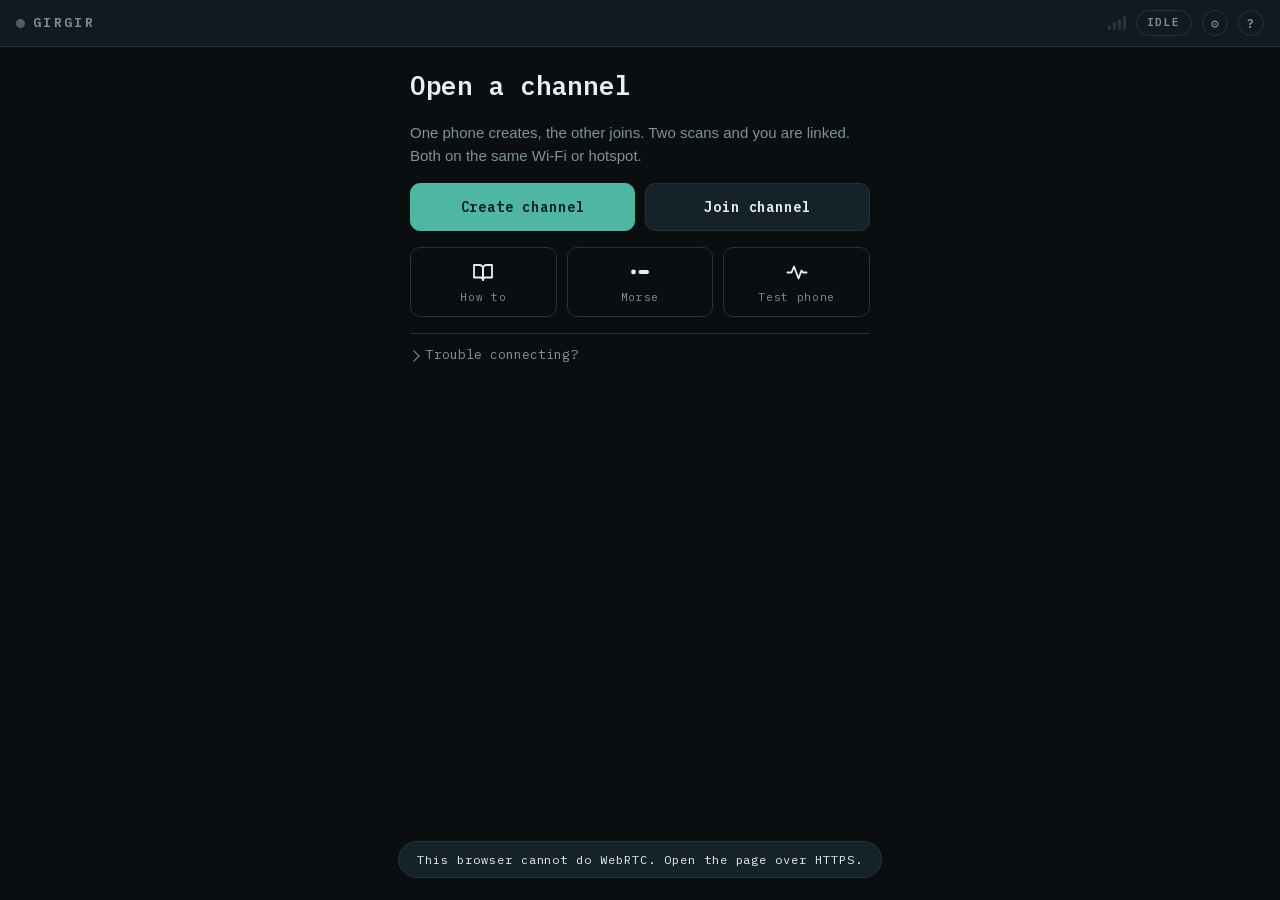
==== commit 9eb4d323: "0.52: group channels - a hub mixes and relays voice, Morse and pings to every linked phone Co-Author" ====
--- a/index.html
+++ b/index.html
@@ -221,6 +221,13 @@
       </details>
 
       <details class="more">
+        <summary>More than two phones</summary>
+        <p><b>+ Person</b> on a linked phone shows a new code. The new phone taps <b>Join channel</b> and scans it, then this phone scans their reply.</p>
+        <p>That phone becomes the <b>hub</b>: it passes everyone's voice, Morse and pings to everyone else, so it must stay in the channel. Up to five extra people per hub.</p>
+        <p>Tap <b>&times;</b> on a name to take that phone off the channel.</p>
+      </details>
+
+      <details class="more">
         <summary>What the readouts mean</summary>
       <dl class="legend">
         <dt>Bars, top right</dt><dd>Link quality, worked out from round-trip time, packet loss and jitter. Four bars is a clean link.</dd>
@@ -318,6 +325,8 @@
       <div class="cell"><span class="k">INPUT</span><span class="v" id="vInput">—</span></div>
     </div>
 
+    <div class="group-row" id="groupRow" aria-label="Phones in this channel" hidden></div>
+
     <div class="install" id="dropBar" hidden>
       <p class="install-text" id="dropText"></p>
       <button class="btn small" id="btnDropPair">Stand by now</button>
@@ -351,6 +360,7 @@
     <div class="toggles">
       <button class="tog" id="btnRelink">Relink</button>
       <button class="tog" id="btnMorse" aria-pressed="false">Morse</button>
+      <button class="tog" id="btnAdd">+ Person</button>
       <button class="tog danger" id="btnHangup">End</button>
     </div>
 
@@ -391,14 +401,14 @@
              autocomplete="off" autocapitalize="words" spellcheck="false"
              aria-label="Your name, shown on the other phone">
     </div>
-    <p class="note">Shown on the other phone instead of THEM. Leave it empty and the plain labels are used.</p>
+    <p class="note">Shown on their phone instead of THEM. Optional.</p>
 
     <div class="vol">
       <span class="k">MIC</span>
       <input type="range" id="micLvl" min="0" max="200" value="100" aria-label="Microphone level">
       <span class="v" id="micVal">100</span>
     </div>
-    <p class="note">How loudly you are sent. Push past 100 for a quiet headset; too far and you will distort.</p>
+    <p class="note">How loud you are sent. Past 100 lifts a quiet headset; too far distorts.</p>
 
     <div class="vol" id="volRow" hidden>
       <span class="k">VOL</span>
@@ -417,15 +427,24 @@
       <span class="outnote" id="outNote">—</span>
     </div>
 
-    <div class="toggles">
-      <button class="tog" id="togHalf" aria-pressed="true">Half duplex</button>
-      <button class="tog" id="togRoger" aria-pressed="true">Roger beep</button>
-      <button class="tog" id="togAwake" aria-pressed="true">Keep screen on</button>
-      <button class="tog" id="togRange" aria-pressed="false">Long range</button>
-    </div>
-    <p class="note">Half duplex mutes the other person while you transmit, so you never hear yourself back. Roger beep sounds a short tone when they stop talking. Both start on.</p>
-    <p class="note">Keep screen on holds the screen awake while you are linked. Turn it off to pocket the phone — on Android the channel keeps running with the screen off, best in OPEN mode. An iPhone suspends the page either way, so it has to stay awake there.</p>
-    <p class="note">Long range sends about half the voice data, so speech still gets through on a weak or slow link, such as a long-range Wi-Fi box. It sounds a little flatter. Turning it on or off changes both phones, and it resets when the channel ends.</p>
+    <div class="switches">
+      <button class="sw" id="togHalf" aria-pressed="true">
+        <span class="sw-text"><b>Half duplex</b><span>Mutes them while you talk.</span><i>So your own voice never echoes back. Hold and Latch only.</i></span>
+        <span class="sw-knob" aria-hidden="true"></span>
+      </button>
+      <button class="sw" id="togRoger" aria-pressed="true">
+        <span class="sw-text"><b>Roger beep</b><span>A short chirp on their phone when you let go.</span><i>So they know you're done and it's their turn.</i></span>
+        <span class="sw-knob" aria-hidden="true"></span>
+      </button>
+      <button class="sw" id="togAwake" aria-pressed="true">
+        <span class="sw-text"><b>Keep screen on</b><span>Stops the screen sleeping while linked.</span><i>Turn off to pocket an Android, best in Open. An iPhone has to stay on.</i></span>
+        <span class="sw-knob" aria-hidden="true"></span>
+      </button>
+      <button class="sw" id="togRange" aria-pressed="false">
+        <span class="sw-text"><b>Long range</b><span>Sends half the voice data.</span><i>For weak or far links, like a long-range Wi-Fi box. Sounds a bit flatter. Switches both phones; off again at End.</i></span>
+        <span class="sw-knob" aria-hidden="true"></span>
+      </button>
+    </div>
   </div>
 </div>
 
--- a/styles.css
+++ b/styles.css
@@ -610,6 +610,34 @@
 
 .sheet .note { margin: 0; }
 
+/* Settings switches: name, what it does, then why, in falling weight. */
+.switches { display: flex; flex-direction: column; border-top: 1px solid var(--line); }
+.sw {
+  display: flex; align-items: center; gap: 14px; width: 100%;
+  padding: 12px 0; text-align: left; cursor: pointer;
+  background: none; border: 0; border-bottom: 1px solid var(--line); color: var(--fg);
+}
+.sw-text { display: flex; flex-direction: column; gap: 2px; flex: 1; min-width: 0; font-family: var(--sans); }
+.sw-text b {
+  font-family: var(--mono); font-size: 12px; font-weight: 600;
+  letter-spacing: 0.08em; text-transform: uppercase; color: var(--fg);
+}
+.sw-text span { font-size: 14px; line-height: 1.35; color: var(--fg); opacity: 0.86; }
+.sw-text i { font-style: normal; font-size: 12px; line-height: 1.4; color: var(--muted); }
+.sw-knob {
+  flex: none; position: relative; width: 40px; height: 24px; border-radius: 12px;
+  background: var(--panel-2); border: 1px solid var(--line);
+  transition: background .15s ease, border-color .15s ease;
+}
+.sw-knob::after {
+  content: ''; position: absolute; top: 3px; left: 3px; width: 16px; height: 16px;
+  border-radius: 50%; background: var(--dim); transition: transform .15s ease, background .15s ease;
+}
+.sw[aria-pressed="true"] .sw-knob { background: rgba(79,182,163,0.18); border-color: rgba(79,182,163,0.5); }
+.sw[aria-pressed="true"] .sw-knob::after { transform: translateX(16px); background: var(--rx); }
+.sw:focus-visible { outline: 2px solid var(--rx); outline-offset: 2px; border-radius: 6px; }
+@media (prefers-reduced-motion: reduce) { .sw-knob, .sw-knob::after { transition: none; } }
+
 @media (min-width: 560px) {
   .sheet { align-items: center; }
 }
@@ -869,6 +897,29 @@
 .kx-actions { display: grid; grid-template-columns: 64px 1fr 76px; gap: 8px; }
 .kx-actions .btn { width: 100%; }
 .kx-back { font-size: 20px; padding: 6px; }
+.kx-how { border-top: 1px solid var(--line); padding-top: 10px; }
+.kx-how summary {
+  font-size: 12px; color: var(--muted); cursor: pointer;
+  list-style: none; display: flex; align-items: center; gap: 8px;
+}
+.kx-how summary::-webkit-details-marker { display: none; }
+.kx-how summary::before {
+  content: ''; width: 6px; height: 6px; flex: none;
+  border-right: 1.5px solid currentColor; border-bottom: 1.5px solid currentColor;
+  transform: rotate(-45deg);
+}
+.kx-how[open] summary::before { transform: rotate(45deg); }
+.kx-how dl {
+  display: grid; grid-template-columns: max-content 1fr; gap: 12px 14px;
+  margin: 12px 0 2px; align-items: baseline;
+}
+.kx-how dt {
+  font-family: var(--mono); font-size: 12px; letter-spacing: 0.04em; color: var(--tx);
+  white-space: nowrap;
+}
+.kx-how dd { margin: 0; display: flex; flex-direction: column; gap: 2px; font-family: var(--sans); }
+.kx-how dd b { font-size: 14px; font-weight: 600; color: var(--fg); }
+.kx-how dd span { font-size: 12px; line-height: 1.45; color: var(--muted); }
 .kx-phrase {
   min-height: 48px; padding: 10px 12px; border-radius: 10px;
   border: 1px solid var(--line); background: var(--panel);
@@ -901,3 +952,18 @@
 @media (prefers-reduced-motion: reduce) {
   .kx-actions .btn.kx-filling::after { animation: none; transform: scaleX(1); opacity: 0.3; }
 }
+
+/* Group: one chip per linked phone, lit while that phone talks. */
+.group-row { display: flex; flex-wrap: wrap; gap: 6px; }
+.person {
+  display: inline-flex; align-items: center; gap: 4px; max-width: 100%;
+  font-family: var(--mono); font-size: 11px; letter-spacing: 0.06em;
+  padding: 4px 4px 4px 10px; border-radius: 999px;
+  border: 1px solid var(--line); background: var(--panel); color: var(--muted);
+}
+.person > span { overflow: hidden; text-overflow: ellipsis; white-space: nowrap; padding-right: 6px; }
+.person.talking { color: var(--rx); border-color: rgba(79,182,163,0.6); }
+.person button {
+  width: 22px; height: 22px; border-radius: 50%; border: 0; padding: 0;
+  background: var(--panel-2); color: var(--dim); font-size: 14px; line-height: 1; cursor: pointer;
+}
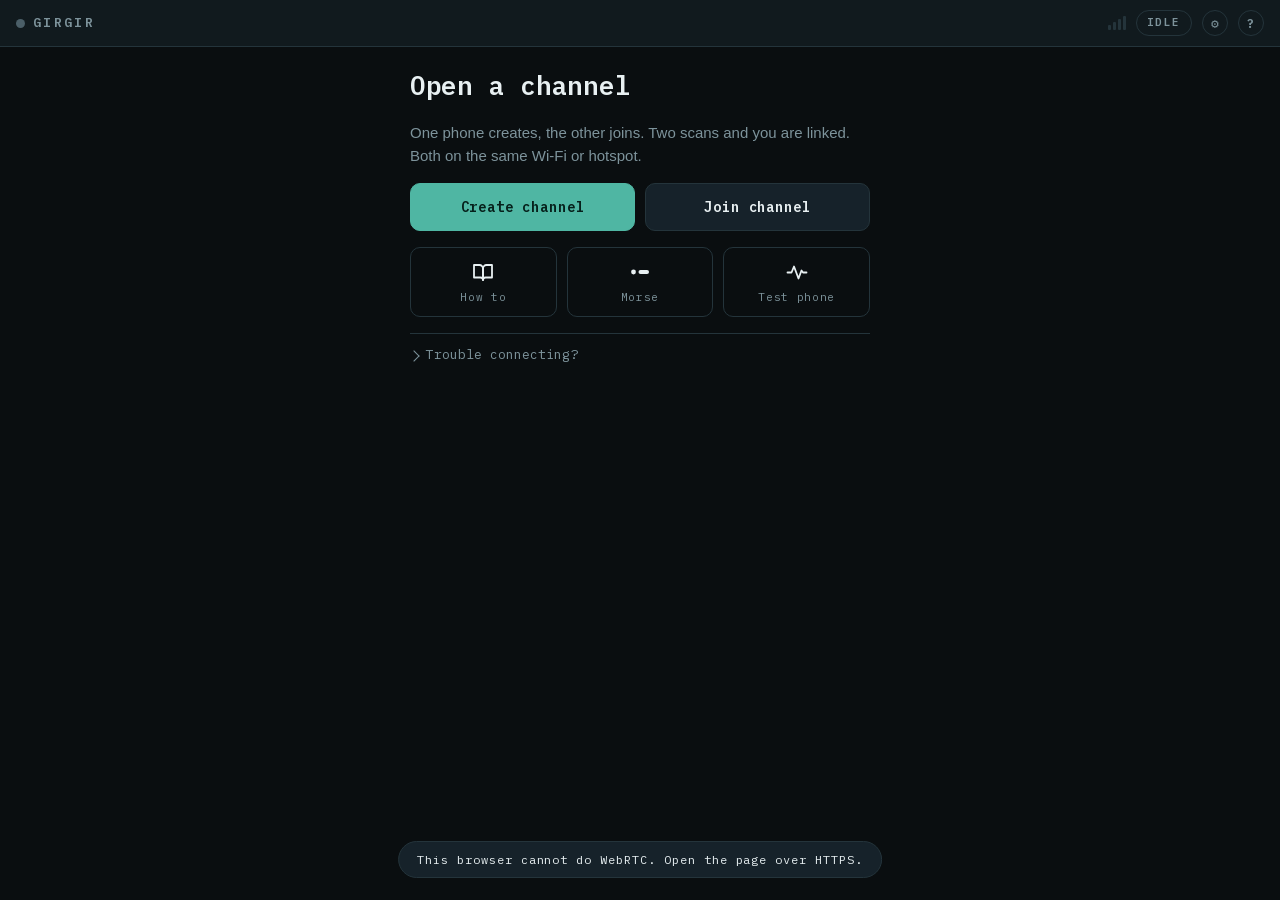
==== commit 2553d9b0: "0.53: group members as circles with initials, colours and voice rings Co-Authored-By: Claude Opus 5." ====
--- a/index.html
+++ b/index.html
@@ -224,7 +224,8 @@
         <summary>More than two phones</summary>
         <p><b>+ Person</b> on a linked phone shows a new code. The new phone taps <b>Join channel</b> and scans it, then this phone scans their reply.</p>
         <p>That phone becomes the <b>hub</b>: it passes everyone's voice, Morse and pings to everyone else, so it must stay in the channel. Up to five extra people per hub.</p>
-        <p>Tap <b>&times;</b> on a name to take that phone off the channel.</p>
+        <p>With three or more, each person is a circle with their initial. A ring in their colour grows while they talk.</p>
+        <p>On the hub, tap <b>&times;</b> on a circle to take that phone off the channel.</p>
       </details>
 
       <details class="more">
--- a/styles.css
+++ b/styles.css
@@ -953,17 +953,36 @@
   .kx-actions .btn.kx-filling::after { animation: none; transform: scaleX(1); opacity: 0.3; }
 }
 
-/* Group: one chip per linked phone, lit while that phone talks. */
-.group-row { display: flex; flex-wrap: wrap; gap: 6px; }
-.person {
-  display: inline-flex; align-items: center; gap: 4px; max-width: 100%;
-  font-family: var(--mono); font-size: 11px; letter-spacing: 0.06em;
-  padding: 4px 4px 4px 10px; border-radius: 999px;
-  border: 1px solid var(--line); background: var(--panel); color: var(--muted);
-}
-.person > span { overflow: hidden; text-overflow: ellipsis; white-space: nowrap; padding-right: 6px; }
-.person.talking { color: var(--rx); border-color: rgba(79,182,163,0.6); }
-.person button {
-  width: 22px; height: 22px; border-radius: 50%; border: 0; padding: 0;
-  background: var(--panel-2); color: var(--dim); font-size: 14px; line-height: 1; cursor: pointer;
-}
+/* Group: a circle per phone, its initial on its own colour, and a ring that
+   grows with its voice. A dark gap keeps the ring apart from the face. */
+.group-row {
+  display: flex; flex-wrap: wrap; justify-content: center;
+  gap: 22px 10px; padding: 16px 0 6px;
+}
+.pp { position: relative; display: flex; flex-direction: column; align-items: center; gap: 15px; width: 76px; --lv: 0; }
+.pp-face, .pp-ring { width: 60px; height: 60px; border-radius: 50%; }
+.pp-face {
+  position: relative; z-index: 1; display: grid; place-items: center;
+  background: var(--c); color: #0a0e10;
+  font-family: var(--sans); font-size: 25px; font-weight: 700;
+  opacity: 0.78; transition: opacity .2s ease;
+}
+.pp-ring {
+  position: absolute; top: 0; left: 50%; margin-left: -30px;
+  box-shadow: 0 0 0 3px var(--bg), 0 0 0 calc(5px + var(--lv) * 6px) var(--c);
+  opacity: 0; transition: box-shadow 80ms linear, opacity .2s ease;
+}
+.pp.talking .pp-face { opacity: 1; }
+.pp.talking .pp-ring { opacity: calc(0.45 + var(--lv) * 0.55); }
+.pp-name {
+  max-width: 76px; overflow: hidden; text-overflow: ellipsis; white-space: nowrap;
+  font-family: var(--mono); font-size: 11px; letter-spacing: 0.04em; color: var(--muted);
+}
+.pp.me .pp-name, .pp.talking .pp-name { color: var(--fg); }
+.pp-x {
+  position: absolute; top: -6px; right: 2px; z-index: 2;
+  width: 24px; height: 24px; border-radius: 50%; padding: 0; cursor: pointer;
+  border: 1px solid var(--line); background: var(--panel-2); color: var(--muted);
+  font-size: 14px; line-height: 1;
+}
+@media (prefers-reduced-motion: reduce) { .pp-ring, .pp-face { transition: none; } }
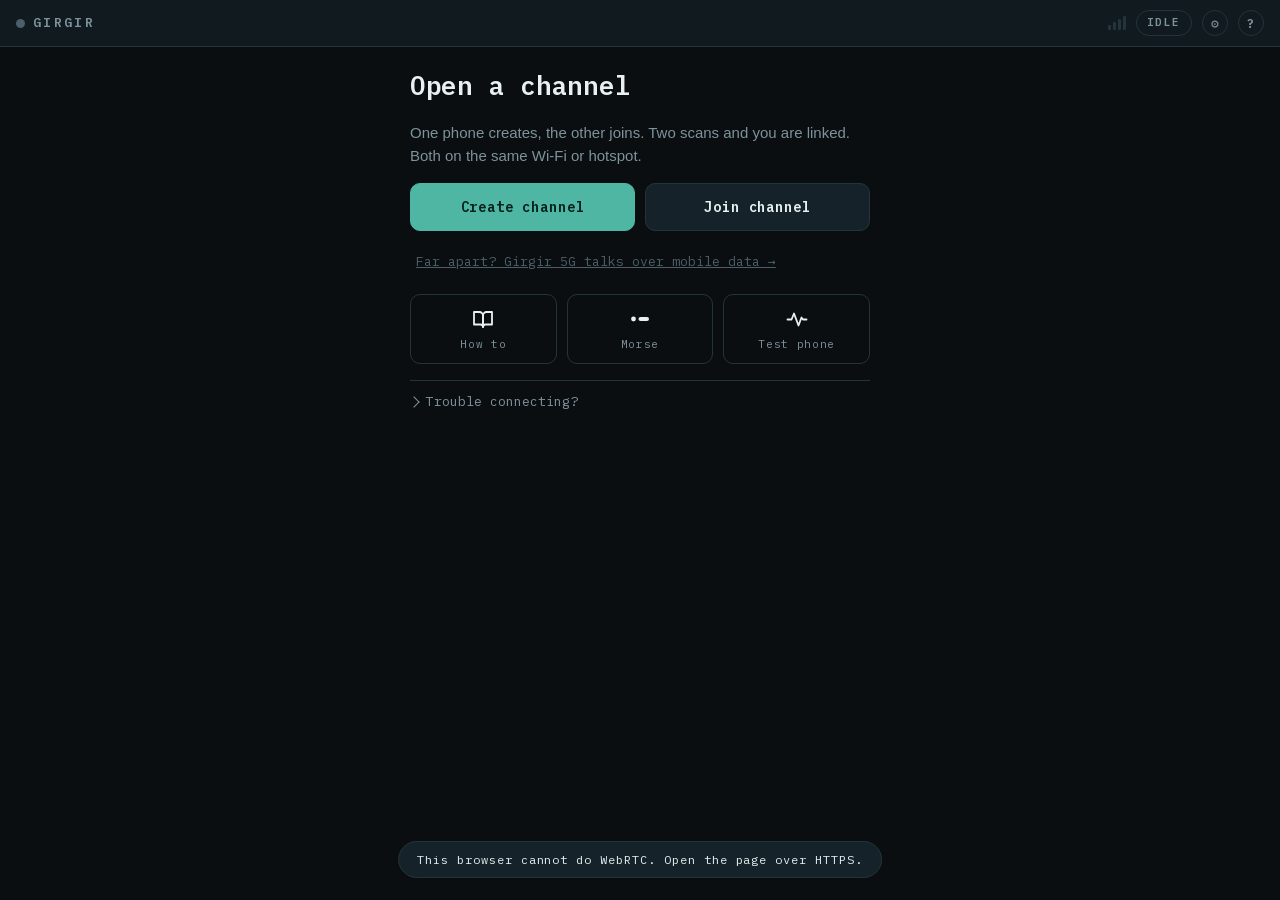
==== commit 09f1edee: "Girgir 5G: a separate app for talking over mobile data (0.57) Girgir 5G lives at /cell/ as its own i" ====
--- a/index.html
+++ b/index.html
@@ -57,6 +57,7 @@
         <button class="btn primary" id="btnCreate">Create channel</button>
         <button class="btn" id="btnJoin">Join channel</button>
       </div>
+      <a class="link" id="link5g" href="cell/">Far apart? Girgir 5G talks over mobile data &rarr;</a>
 
       <nav class="tools" aria-label="More">
         <button class="tool" id="btnGuide">
@@ -86,6 +87,8 @@
           <dd>Tap <b>Switch camera</b>. Hold the phones 20&ndash;30&nbsp;cm apart with the other screen bright.</dd>
           <dt>Camera won&rsquo;t read</dt>
           <dd>Open <b>Use text</b> under the code and paste it on the other phone.</dd>
+          <dt>Far apart, or no shared Wi-Fi</dt>
+          <dd><a href="cell/">Girgir 5G</a> pairs over mobile data instead, with invites sent by WhatsApp, AirDrop or Bluetooth.</dd>
           <dt>Still stuck</dt>
           <dd><a href="diag.html">Test this phone</a> checks the microphone, camera and network.</dd>
         </dl>
@@ -224,7 +227,7 @@
         <summary>More than two phones</summary>
         <p><b>+ Person</b> on a linked phone shows a new code. The new phone taps <b>Join channel</b> and scans it, then this phone scans their reply.</p>
         <p>That phone becomes the <b>hub</b>: it passes everyone's voice, Morse and pings to everyone else, so it must stay in the channel. Up to five extra people per hub.</p>
-        <p>With three or more, each person is a circle with their initial. A ring in their colour grows while they talk.</p>
+        <p>Everyone in the channel is a circle with their initial. A ring in their colour grows while they talk.</p>
         <p>On the hub, tap <b>&times;</b> on a circle to take that phone off the channel.</p>
       </details>
 
@@ -398,7 +401,7 @@
 
     <div class="vol">
       <span class="k">NAME</span>
-      <input type="text" id="nameIn" maxlength="12" placeholder="optional"
+      <input type="text" id="nameIn" maxlength="64" dir="auto" placeholder="optional"
              autocomplete="off" autocapitalize="words" spellcheck="false"
              aria-label="Your name, shown on the other phone">
     </div>
--- a/styles.css
+++ b/styles.css
@@ -9,6 +9,25 @@
   font-family: 'Plex Mono';
   src: url('vendor/plex-mono-600.woff2') format('woff2');
   font-weight: 600; font-style: normal; font-display: swap;
+}
+/* Arabic: Harmattan (SIL Open Font Licence, vendor/OFL-Harmattan.txt). Only
+   its Arabic glyphs are used, so Latin text keeps its own fonts and the file
+   loads only when Arabic appears. Kept on the phone, so it works offline. */
+@font-face {
+  font-family: 'Harmattan';
+  src: url('vendor/harmattan-ar-400.woff2') format('woff2');
+  font-weight: 400; font-style: normal; font-display: swap;
+  /* Harmattan draws small beside the Latin fonts; this evens them up. */
+  size-adjust: 128%;
+  unicode-range: U+0600-06FF, U+0750-077F, U+0870-0891, U+0897-08E1, U+08E3-08FF, U+200C, U+200E, U+2010-2011, U+204F, U+2E41, U+FB50-FDFF, U+FE70-FE74, U+FE76-FEFC;
+}
+@font-face {
+  font-family: 'Harmattan';
+  src: url('vendor/harmattan-ar-700.woff2') format('woff2');
+  font-weight: 500 900; font-style: normal; font-display: swap;
+  /* Harmattan draws small beside the Latin fonts; this evens them up. */
+  size-adjust: 128%;
+  unicode-range: U+0600-06FF, U+0750-077F, U+0870-0891, U+0897-08E1, U+08E3-08FF, U+200C, U+200E, U+2010-2011, U+204F, U+2E41, U+FB50-FDFF, U+FE70-FE74, U+FE76-FEFC;
 }
 
 :root {
@@ -22,8 +41,8 @@
   --tx: #f0a830;
   --rx: #4fb6a3;
   --bad: #e2574c;
-  --mono: 'Plex Mono', ui-monospace, SFMono-Regular, Menlo, 'Roboto Mono', monospace;
-  --sans: -apple-system, BlinkMacSystemFont, 'Segoe UI', Roboto, sans-serif;
+  --mono: 'Harmattan', 'Plex Mono', ui-monospace, SFMono-Regular, Menlo, 'Roboto Mono', monospace;
+  --sans: 'Harmattan', -apple-system, BlinkMacSystemFont, 'Segoe UI', Roboto, sans-serif;
   color-scheme: dark;
 }
 
@@ -959,23 +978,26 @@
   display: flex; flex-wrap: wrap; justify-content: center;
   gap: 22px 10px; padding: 16px 0 6px;
 }
-.pp { position: relative; display: flex; flex-direction: column; align-items: center; gap: 15px; width: 76px; --lv: 0; }
-.pp-face, .pp-ring { width: 60px; height: 60px; border-radius: 50%; }
+.pp { position: relative; display: flex; flex-direction: column; align-items: center; gap: 15px; width: 76px; --lv: 0; --sz: 60px; }
+/* Two people get more room each. */
+.group-row.duo { gap: 22px 40px; }
+.group-row.duo .pp { --sz: 84px; width: 104px; }
+.pp-face, .pp-ring { width: var(--sz); height: var(--sz); border-radius: 50%; }
 .pp-face {
   position: relative; z-index: 1; display: grid; place-items: center;
   background: var(--c); color: #0a0e10;
-  font-family: var(--sans); font-size: 25px; font-weight: 700;
+  font-family: var(--sans); font-size: calc(var(--sz) * 0.42); font-weight: 700; line-height: 1;
   opacity: 0.78; transition: opacity .2s ease;
 }
 .pp-ring {
-  position: absolute; top: 0; left: 50%; margin-left: -30px;
+  position: absolute; top: 0; left: 50%; margin-left: calc(var(--sz) / -2);
   box-shadow: 0 0 0 3px var(--bg), 0 0 0 calc(5px + var(--lv) * 6px) var(--c);
   opacity: 0; transition: box-shadow 80ms linear, opacity .2s ease;
 }
 .pp.talking .pp-face { opacity: 1; }
 .pp.talking .pp-ring { opacity: calc(0.45 + var(--lv) * 0.55); }
 .pp-name {
-  max-width: 76px; overflow: hidden; text-overflow: ellipsis; white-space: nowrap;
+  max-width: 100%; overflow: hidden; text-overflow: ellipsis; white-space: nowrap;
   font-family: var(--mono); font-size: 11px; letter-spacing: 0.04em; color: var(--muted);
 }
 .pp.me .pp-name, .pp.talking .pp-name { color: var(--fg); }
@@ -986,3 +1008,68 @@
   font-size: 14px; line-height: 1;
 }
 @media (prefers-reduced-motion: reduce) { .pp-ring, .pp-face { transition: none; } }
+
+/* Live Morse playback. A letter is a blur while its tone plays, sharpening
+   symbol by symbol, and lands clear when the tone ends; the dots and dashes
+   it was made of show under it, then fade. --ink is the letter's colour,
+   kept apart because the letter itself goes transparent while it plays. */
+.kx-w.you, .kx-br.you { --ink: var(--tx); }
+.kx-w.them, .kx-br.them { --ink: var(--rx); }
+.kx-lt { --ink: var(--fg); }
+.kx-word { display: inline-flex; flex-wrap: wrap; }
+.kx-lt {
+  font: inherit; letter-spacing: inherit; color: var(--fg);
+  background: none; border: 0; padding: 0; margin: 0; cursor: pointer;
+}
+.tx-ch { display: inline-block; }
+.tx-ch, .kx-lt, .kx-br { position: relative; }
+.tx-queued { display: none; }
+.tx-hidden { display: none; }
+.tx-ghost { opacity: 0; }
+.tx-on {
+  color: transparent !important;
+  text-shadow: 0 0 calc((1 - var(--p, 0)) * 7px + 0.5px)
+    color-mix(in srgb, var(--ink) calc(35% + var(--p, 0) * 65%), transparent);
+}
+.tx-on.tx-key {
+  text-shadow: 0 0 calc((1 - var(--p, 0)) * 7px + 0.5px)
+      color-mix(in srgb, var(--ink) calc(35% + var(--p, 0) * 65%), transparent),
+    0 0 14px color-mix(in srgb, var(--ink) 55%, transparent);
+}
+.tx-done { animation: tx-land 380ms cubic-bezier(.2, .9, .3, 1.2); }
+@keyframes tx-land {
+  from { transform: scale(1.22); text-shadow: 0 0 12px var(--ink); }
+  to { transform: none; text-shadow: 0 0 0 transparent; }
+}
+[data-sy]::after {
+  content: attr(data-sy); position: absolute; left: 50%; top: calc(100% - 7px);
+  transform: translateX(-50%); pointer-events: none; white-space: nowrap;
+  font-family: var(--mono); font-size: 9px; line-height: 1; letter-spacing: 1px;
+  color: var(--ink); opacity: 0.9; text-shadow: none;
+}
+.kx-line [data-sy]::after { top: calc(100% - 2px); font-size: 10px; }
+.tx-done[data-sy]::after { animation: tx-sy-out 1.7s ease-in forwards; }
+@keyframes tx-sy-out { 0%, 45% { opacity: 0.9; } 100% { opacity: 0; } }
+/* A word still arriving ends in a blinking cursor. */
+.kx-w.tx-live::after {
+  content: ''; display: inline-block; width: 0.5em; height: 2px; margin-left: 2px;
+  background: var(--ink); vertical-align: -1px; animation: tx-caret 0.9s steps(2) infinite;
+}
+@keyframes tx-caret { to { visibility: hidden; } }
+/* Play a whole sentence: a small round button at the start of its line. */
+.kx-play {
+  display: inline-flex; align-items: center; justify-content: center;
+  width: 22px; height: 22px; margin: 0 6px 0 0; padding: 0; vertical-align: 1px;
+  border: 1px solid var(--line); border-radius: 50%; background: none; color: var(--muted);
+  cursor: pointer;
+}
+.kx-play::before {
+  content: ''; margin-left: 2px;
+  border-style: solid; border-width: 5px 0 5px 8px;
+  border-color: transparent transparent transparent currentColor;
+}
+.kx-play:active { color: var(--fg); border-color: var(--muted); }
+@media (prefers-reduced-motion: reduce) {
+  .tx-done { animation: none; }
+  .kx-w.tx-live::after { animation: none; }
+}
